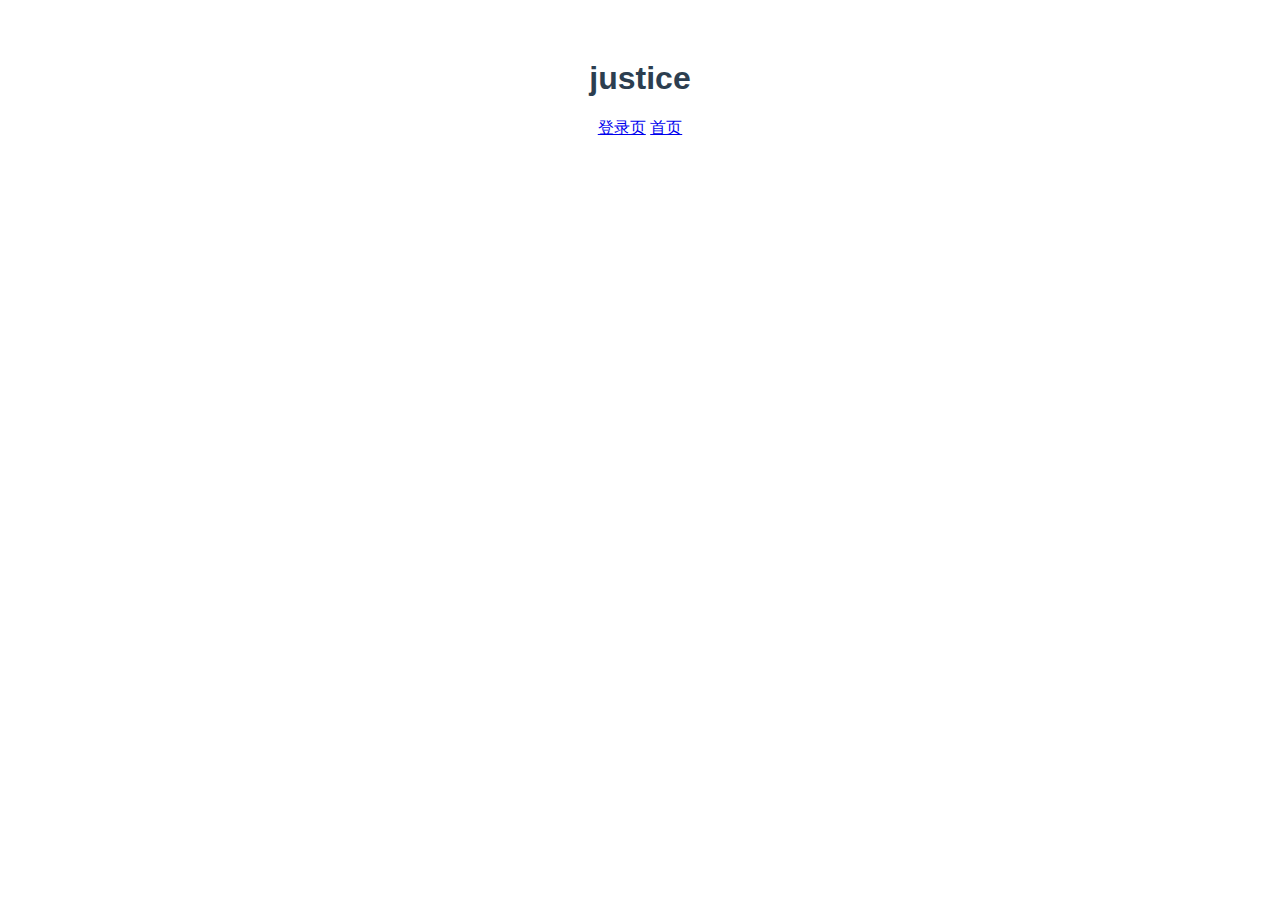
==== hello/index.html @ 11746768 "hello-vue" ====
<!DOCTYPE html><html><head><meta charset=utf-8><meta name=viewport content="width=device-width,initial-scale=1"><title>hello-vue</title><link href=./static/css/app.0f59da38964d22e8b566c31d47403f4e.css rel=stylesheet></head><body><div id=app></div><script type=text/javascript src=./static/js/manifest.3ad1d5771e9b13dbdad2.js></script><script type=text/javascript src=./static/js/vendor.bee98febd44d545f1084.js></script><script type=text/javascript src=./static/js/app.871238d0f770c167ebc0.js></script></body></html>
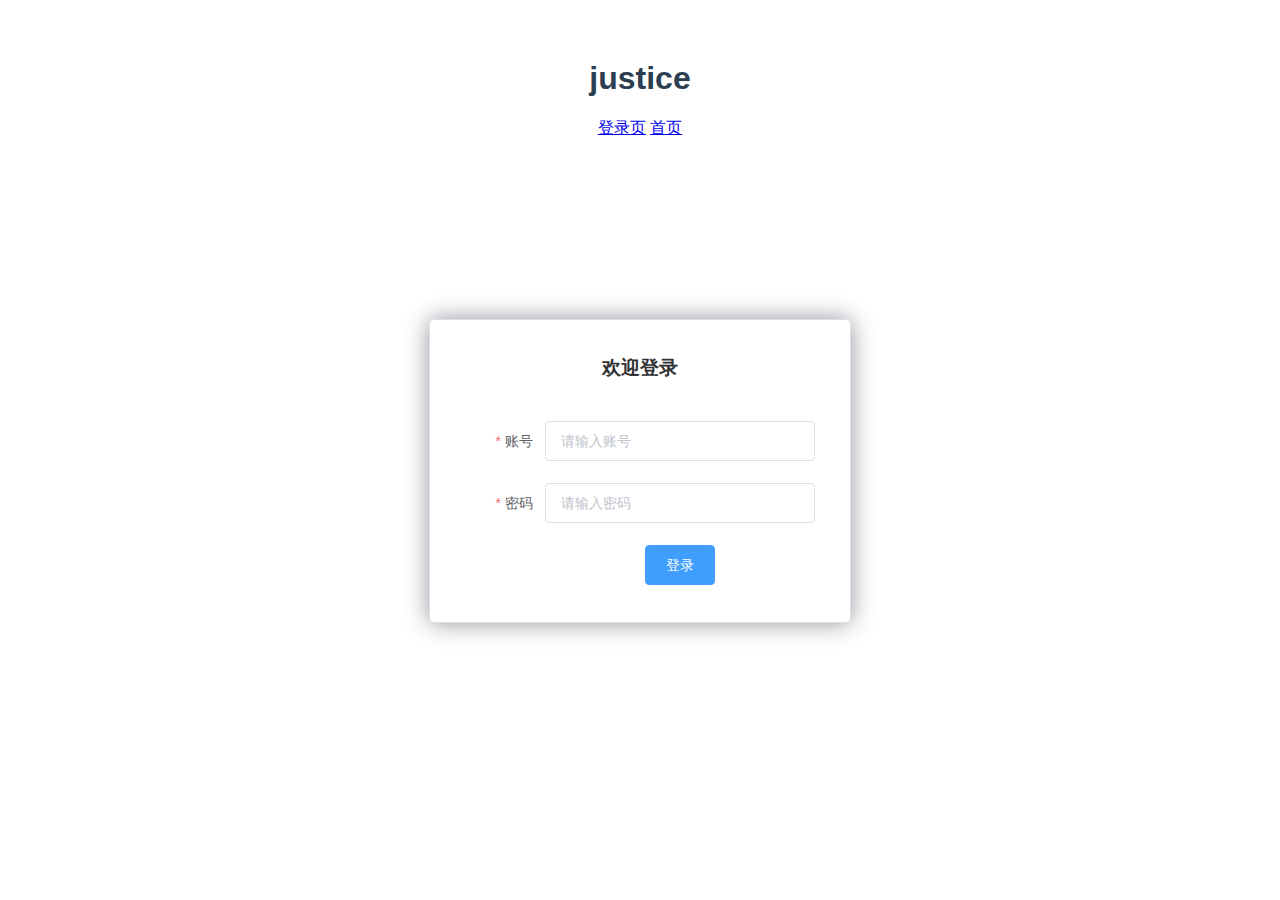
==== commit 5515a7ec: "Add files via upload" ====
--- a/hello/index.html
+++ b/hello/index.html
@@ -1 +1 @@
-<!DOCTYPE html><html><head><meta charset=utf-8><meta name=viewport content="width=device-width,initial-scale=1"><title>hello-vue</title><link href=./static/css/app.0f59da38964d22e8b566c31d47403f4e.css rel=stylesheet></head><body><div id=app></div><script type=text/javascript src=./static/js/manifest.3ad1d5771e9b13dbdad2.js></script><script type=text/javascript src=./static/js/vendor.bee98febd44d545f1084.js></script><script type=text/javascript src=./static/js/app.871238d0f770c167ebc0.js></script></body></html>+<!DOCTYPE html><html><head><meta charset=utf-8><meta name=viewport content="width=device-width,initial-scale=1"><title>justice</title><link href=./static/css/app.c65500b0dfabbf9a5cb94185a1752cd0.css rel=stylesheet></head><body><div id=app></div><script type=text/javascript src=./static/js/manifest.3ad1d5771e9b13dbdad2.js></script><script type=text/javascript src=./static/js/vendor.02a02365dcd0962109da.js></script><script type=text/javascript src=./static/js/app.34654d26ae7a4acfcad2.js></script></body></html>
